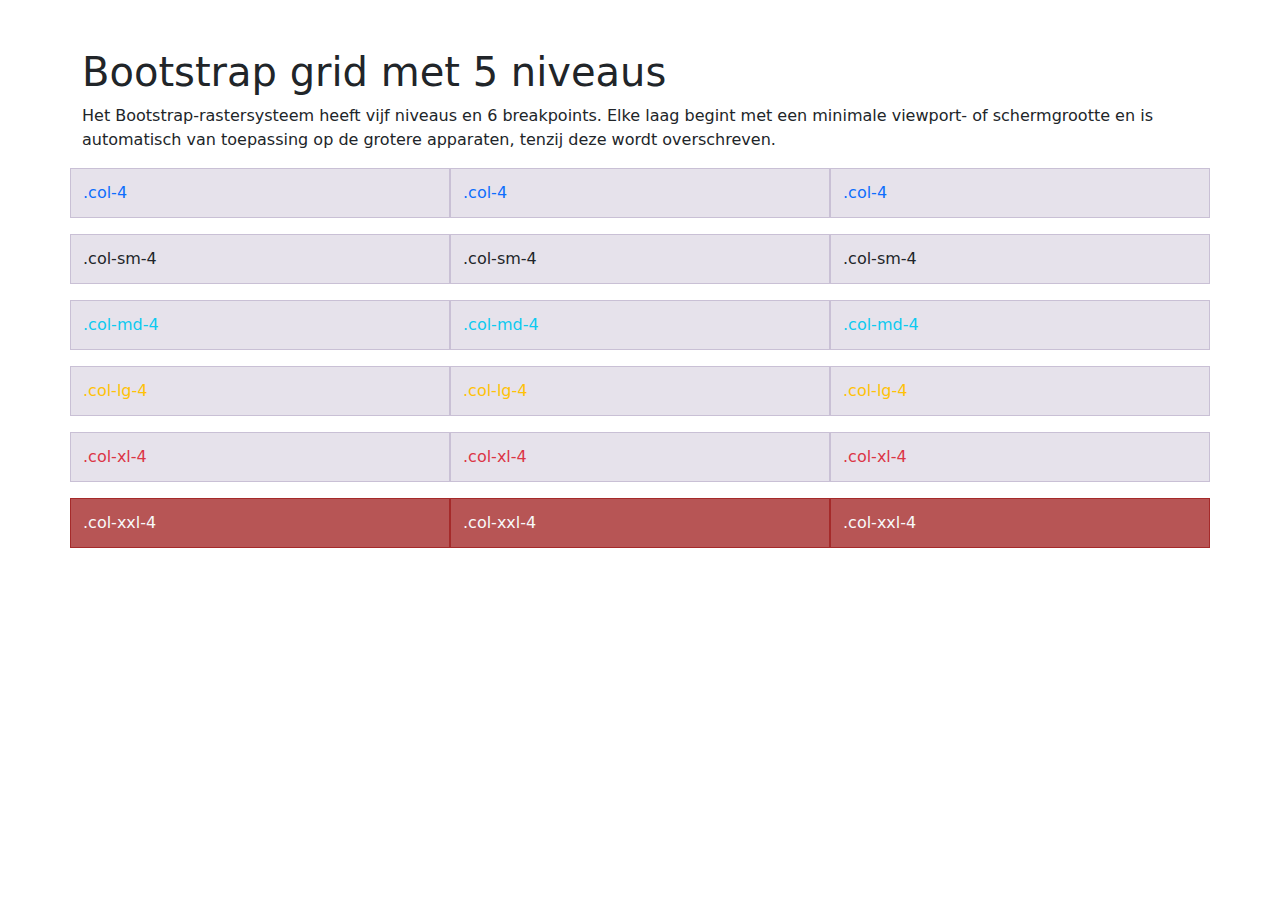
==== oefening-02/index.html @ ed7ebabd "oefening 2 bezig" ====
<!DOCTYPE html>
<html lang="nl-BE">
  <head>
    <meta charset="UTF-8" />
    <meta name="viewport" content="width=device-width, initial-scale=1.0" />
    <title>oefening 02</title>
    <link href="https://cdn.jsdelivr.net/npm/bootstrap@5.3.3/dist/css/bootstrap.min.css" rel="stylesheet" integrity="sha384-QWTKZyjpPEjISv5WaRU9OFeRpok6YctnYmDr5pNlyT2bRjXh0JMhjY6hW+ALEwIH" crossorigin="anonymous">
    <script src="https://cdn.jsdelivr.net/npm/bootstrap@5.3.3/dist/js/bootstrap.bundle.min.js" integrity="sha384-YvpcrYf0tY3lHB60NNkmXc5s9fDVZLESaAA55NDzOxhy9GkcIdslK1eN7N6jIeHz" crossorigin="anonymous" defer></script>
    <link rel="stylesheet" href="./css/style.css">
    <script src="./css/style.css" defer></script>
    
    
  </head>

  <body class="py-4">
    <header></header>
    <nav></nav>
    <main class="container">
      <h1 class="mt-4">Bootstrap grid met 5 niveaus</h1>
      <p>Het Bootstrap-rastersysteem heeft vijf niveaus en 6 breakpoints. Elke laag begint met een minimale viewport- of schermgrootte en is automatisch van toepassing op de grotere apparaten, tenzij deze wordt overschreven.</p>
      <section class="row mb-3">
        <article class="col col-4 text-primary themed-grid-col">.col-4</article>
        <article class="col col-4 text-primary themed-grid-col">.col-4</article>
        <article class="col col-4 text-primary themed-grid-col">.col-4</article>
      </section>
      <section class="row mb-3">
        <article class="col col-sm-4 text-succes themed-grid-col">.col-sm-4</article>
        <article class="col col-sm-4 text-succes themed-grid-col">.col-sm-4</article>
        <article class="col col-sm-4 text-succes themed-grid-col">.col-sm-4</article>
      </section>
      <section class="row mb-3">
        <article class="col col-md-4 text-info themed-grid-col">.col-md-4</article>
        <article class="col col-md-4 text-info themed-grid-col">.col-md-4</article>
        <article class="col col-md-4 text-info themed-grid-col">.col-md-4</article>
      </section>
      <section class="row mb-3">
        <article class="col col-lg-4 text-warning themed-grid-col">.col-lg-4</article>
        <article class="col col-lg-4 text-warning themed-grid-col">.col-lg-4</article>
        <article class="col col-lg-4 text-warning themed-grid-col">.col-lg-4</article>
      </section>
      <section class="row mb-3">
        <article class="col col-xl-4 text-danger themed-grid-col">.col-xl-4</article>
        <article class="col col-xl-4 text-danger themed-grid-col">.col-xl-4</article>
        <article class="col col-xl-4 text-danger themed-grid-col">.col-xl-4</article>
      </section>
      <section class="row mb-3">
        <article class="col col-xxl-4 text-light themed-grid-col themed-container">.col-xxl-4</article>
        <article class="col col-xxl-4 text-light themed-grid-col themed-container">.col-xxl-4</article>
        <article class="col col-xxl-4 text-light themed-grid-col themed-container">.col-xxl-4</article>
      </section>
    </main>
    <aside></aside>
    <footer></footer>
  </body>
</html>
---- oefening-02/css/style.css ----
.themed-grid-col {
    padding-top: .75rem;
    padding-bottom: .75rem;
    background-color: rgba(86, 61, 124, .15);
    border: 1px solid rgba(86, 61, 124, .2);
  }

  .themed-container {
    padding: .75rem;
    margin-bottom: 1.5rem;
    background-color: rgba(165, 42, 42, 0.8);
    border: 1px solid rgb(165, 42, 42);
    color: white;
  }
  
/* X-Small devices (portrait phones, less than 576px)
No media query for `xs` since this is the default in Bootstrap */

/* Small devices (landscape phones, 576px and up)*/
@media (min-width: 576px) {}

/* Medium devices (tablets, 768px and up)*/
@media (min-width: 768px) {}

/* Large devices (desktops, 992px and up)*/
@media (min-width: 992px) {}

/* X-Large devices (large desktops, 1200px and up)*/
@media (min-width: 1200px) {}

/* XX-Large devices (larger desktops, 1400px and up)*/
@media (min-width: 1400px) {

  
}
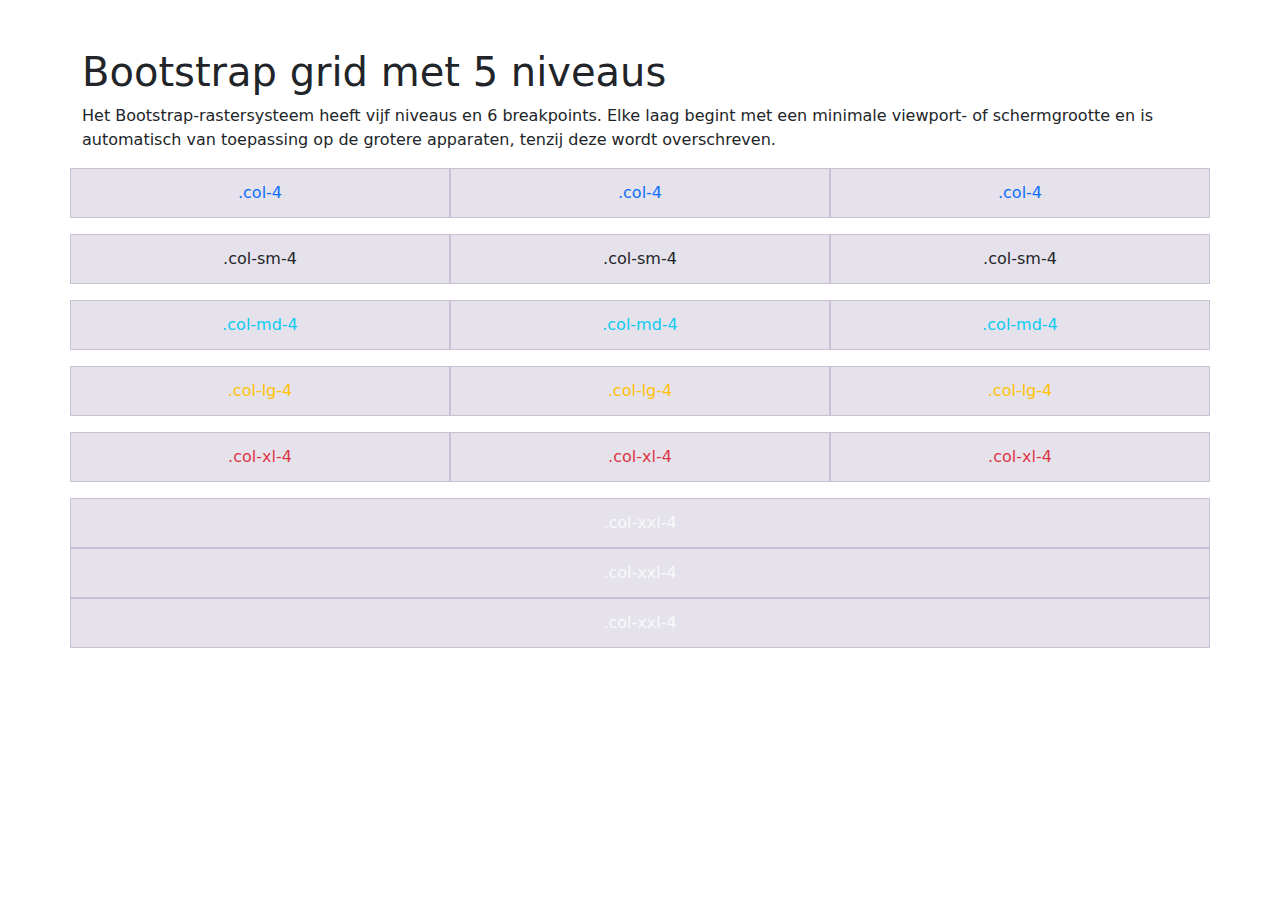
==== commit da33e986: "oefening 2 klaar" ====
--- a/oefening-02/index.html
+++ b/oefening-02/index.html
@@ -7,7 +7,7 @@
     <link href="https://cdn.jsdelivr.net/npm/bootstrap@5.3.3/dist/css/bootstrap.min.css" rel="stylesheet" integrity="sha384-QWTKZyjpPEjISv5WaRU9OFeRpok6YctnYmDr5pNlyT2bRjXh0JMhjY6hW+ALEwIH" crossorigin="anonymous">
     <script src="https://cdn.jsdelivr.net/npm/bootstrap@5.3.3/dist/js/bootstrap.bundle.min.js" integrity="sha384-YvpcrYf0tY3lHB60NNkmXc5s9fDVZLESaAA55NDzOxhy9GkcIdslK1eN7N6jIeHz" crossorigin="anonymous" defer></script>
     <link rel="stylesheet" href="./css/style.css">
-    <script src="./css/style.css" defer></script>
+    <script src="./css/style.css 1" defer></script>
     
     
   </head>
@@ -19,34 +19,34 @@
       <h1 class="mt-4">Bootstrap grid met 5 niveaus</h1>
       <p>Het Bootstrap-rastersysteem heeft vijf niveaus en 6 breakpoints. Elke laag begint met een minimale viewport- of schermgrootte en is automatisch van toepassing op de grotere apparaten, tenzij deze wordt overschreven.</p>
       <section class="row mb-3">
-        <article class="col col-4 text-primary themed-grid-col">.col-4</article>
-        <article class="col col-4 text-primary themed-grid-col">.col-4</article>
-        <article class="col col-4 text-primary themed-grid-col">.col-4</article>
+        <article class="col-4 text-primary themed-grid-col text-center">.col-4</article>
+        <article class="col-4 text-primary themed-grid-col text-center">.col-4</article>
+        <article class="col-4 text-primary themed-grid-col text-center">.col-4</article>
       </section>
       <section class="row mb-3">
-        <article class="col col-sm-4 text-succes themed-grid-col">.col-sm-4</article>
-        <article class="col col-sm-4 text-succes themed-grid-col">.col-sm-4</article>
-        <article class="col col-sm-4 text-succes themed-grid-col">.col-sm-4</article>
+        <article class="col-sm-4 text-succes themed-grid-col text-center">.col-sm-4</article>
+        <article class="col-sm-4 text-succes themed-grid-col text-center">.col-sm-4</article>
+        <article class="col-sm-4 text-succes themed-grid-col text-center">.col-sm-4</article>
       </section>
       <section class="row mb-3">
-        <article class="col col-md-4 text-info themed-grid-col">.col-md-4</article>
-        <article class="col col-md-4 text-info themed-grid-col">.col-md-4</article>
-        <article class="col col-md-4 text-info themed-grid-col">.col-md-4</article>
+        <article class="col-md-4 text-info themed-grid-col text-center">.col-md-4</article>
+        <article class="col-md-4 text-info themed-grid-col text-center">.col-md-4</article>
+        <article class="col-md-4 text-info themed-grid-col text-center">.col-md-4</article>
       </section>
       <section class="row mb-3">
-        <article class="col col-lg-4 text-warning themed-grid-col">.col-lg-4</article>
-        <article class="col col-lg-4 text-warning themed-grid-col">.col-lg-4</article>
-        <article class="col col-lg-4 text-warning themed-grid-col">.col-lg-4</article>
+        <article class="col-lg-4 text-warning themed-grid-col text-center">.col-lg-4</article>
+        <article class="col-lg-4 text-warning themed-grid-col text-center">.col-lg-4</article>
+        <article class="col-lg-4 text-warning themed-grid-col text-center">.col-lg-4</article>
       </section>
       <section class="row mb-3">
-        <article class="col col-xl-4 text-danger themed-grid-col">.col-xl-4</article>
-        <article class="col col-xl-4 text-danger themed-grid-col">.col-xl-4</article>
-        <article class="col col-xl-4 text-danger themed-grid-col">.col-xl-4</article>
+        <article class="col-xl-4 text-danger themed-grid-col text-center">.col-xl-4</article>
+        <article class="col-xl-4 text-danger themed-grid-col text-center">.col-xl-4</article>
+        <article class="col-xl-4 text-danger themed-grid-col text-center">.col-xl-4</article>
       </section>
       <section class="row mb-3">
-        <article class="col col-xxl-4 text-light themed-grid-col themed-container">.col-xxl-4</article>
-        <article class="col col-xxl-4 text-light themed-grid-col themed-container">.col-xxl-4</article>
-        <article class="col col-xxl-4 text-light themed-grid-col themed-container">.col-xxl-4</article>
+        <article class="col-xxl-4 text-light themed-grid-col text-center themed-container">.col-xxl-4</article>
+        <article class="col-xxl-4 text-light themed-grid-col text-center themed-container">.col-xxl-4</article>
+        <article class="col-xxl-4 text-light themed-grid-col text-center themed-container">.col-xxl-4</article>
       </section>
     </main>
     <aside></aside>
--- a/oefening-02/css/style.css
+++ b/oefening-02/css/style.css
@@ -5,13 +5,7 @@
     border: 1px solid rgba(86, 61, 124, .2);
   }
 
-  .themed-container {
-    padding: .75rem;
-    margin-bottom: 1.5rem;
-    background-color: rgba(165, 42, 42, 0.8);
-    border: 1px solid rgb(165, 42, 42);
-    color: white;
-  }
+  
   
 /* X-Small devices (portrait phones, less than 576px)
 No media query for `xs` since this is the default in Bootstrap */
@@ -30,6 +24,11 @@
 
 /* XX-Large devices (larger desktops, 1400px and up)*/
 @media (min-width: 1400px) {
-
+  .themed-container {
+    padding-top: .75rem;
+    padding-bottom: .75rem;
+    background-color: rgba(4, 190, 180, 0.812);
+    border: 1px solid rgb(165, 42, 161);
+  }
   
 }